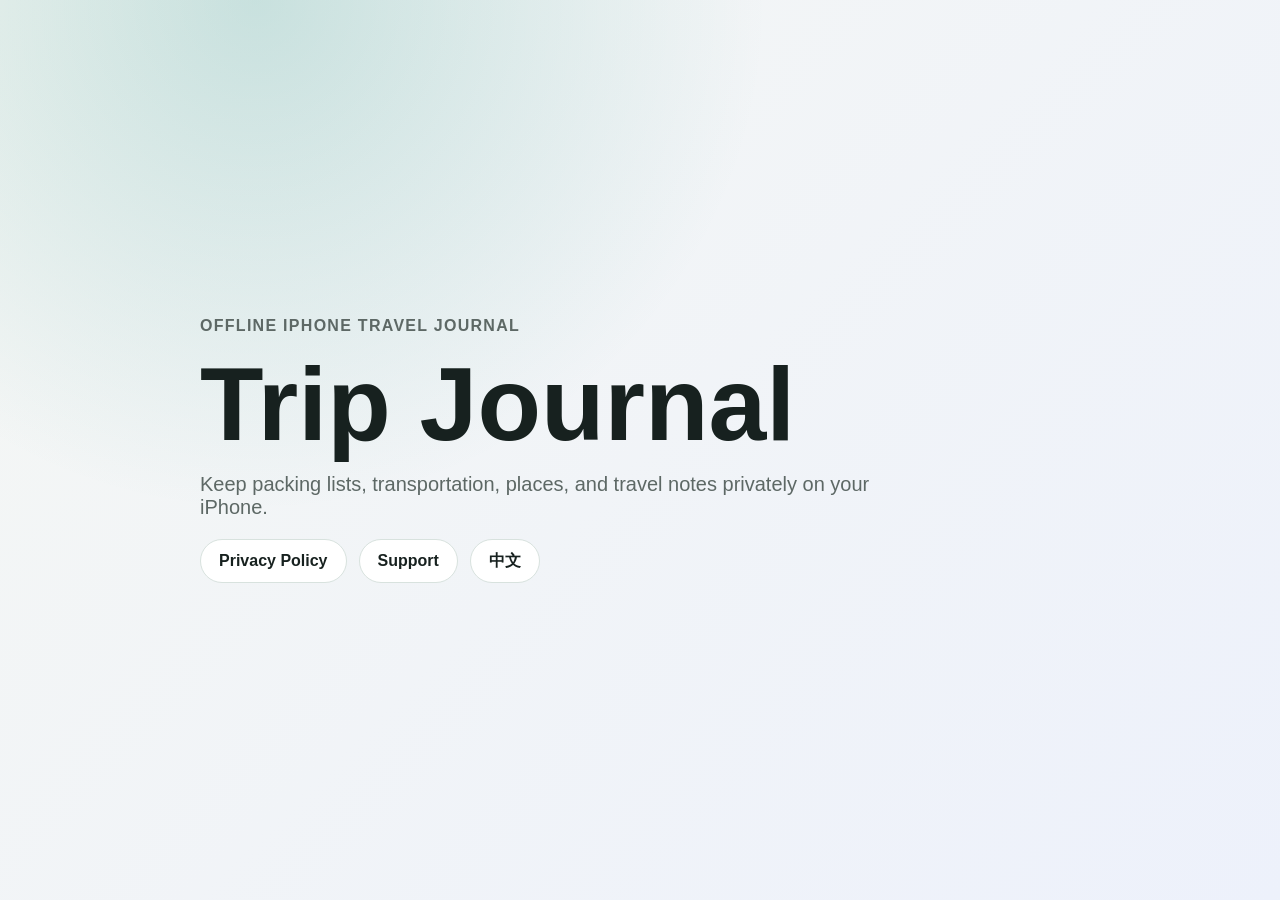
==== docs/index.html @ b6fc192e "Initial Trip Journal app" ====
<!doctype html>
<html lang="en">
<head>
  <meta charset="utf-8">
  <meta name="viewport" content="width=device-width, initial-scale=1">
  <title>Trip Journal</title>
  <link rel="stylesheet" href="assets/site.css">
</head>
<body>
  <main class="page">
    <section class="hero">
      <p class="eyebrow">Offline iPhone Travel Journal</p>
      <h1>Trip Journal</h1>
      <p>Keep packing lists, transportation, places, and travel notes privately on your iPhone.</p>
      <div class="links">
        <a href="privacy.html">Privacy Policy</a>
        <a href="support.html">Support</a>
        <a href="zh/">中文</a>
      </div>
    </section>
  </main>
</body>
</html>
---- docs/assets/site.css ----
:root {
  color-scheme: light dark;
  --bg: #f5f7f4;
  --fg: #17211f;
  --muted: #5d6865;
  --panel: #ffffff;
  --line: #d8e2de;
  --accent: #007f76;
}

@media (prefers-color-scheme: dark) {
  :root {
    --bg: #101413;
    --fg: #eef7f4;
    --muted: #a8b5b1;
    --panel: #1a2220;
    --line: #30413d;
    --accent: #45d4c7;
  }
}

* {
  box-sizing: border-box;
}

body {
  margin: 0;
  min-height: 100vh;
  font-family: -apple-system, BlinkMacSystemFont, "Segoe UI", sans-serif;
  background:
    radial-gradient(circle at 20% 0%, rgba(0, 127, 118, 0.18), transparent 32rem),
    linear-gradient(135deg, var(--bg), #edf1fb);
  color: var(--fg);
}

a {
  color: var(--accent);
}

.page {
  width: min(920px, 100%);
  margin: 0 auto;
  padding: 48px 20px;
}

.hero {
  min-height: calc(100vh - 96px);
  display: flex;
  flex-direction: column;
  justify-content: center;
  gap: 20px;
}

.eyebrow {
  margin: 0;
  color: var(--muted);
  font-weight: 700;
  letter-spacing: 0.08em;
  text-transform: uppercase;
}

h1 {
  margin: 0;
  font-size: clamp(3rem, 10vw, 6.5rem);
  line-height: 0.95;
}

h2 {
  margin-top: 32px;
}

.hero p:not(.eyebrow) {
  max-width: 680px;
  margin: 0;
  font-size: 1.25rem;
  color: var(--muted);
}

.links {
  display: flex;
  flex-wrap: wrap;
  gap: 12px;
}

.links a,
.button {
  display: inline-flex;
  align-items: center;
  justify-content: center;
  min-height: 44px;
  padding: 0 18px;
  border: 1px solid var(--line);
  border-radius: 999px;
  background: var(--panel);
  color: var(--fg);
  text-decoration: none;
  font-weight: 700;
}

.content {
  max-width: 740px;
  padding: 28px;
  border: 1px solid var(--line);
  border-radius: 18px;
  background: color-mix(in srgb, var(--panel) 92%, transparent);
}

.content h1 {
  font-size: clamp(2.4rem, 8vw, 4.5rem);
}

.content p {
  color: var(--muted);
  line-height: 1.7;
}

.back {
  display: inline-block;
  margin-bottom: 24px;
  text-decoration: none;
  font-weight: 700;
}
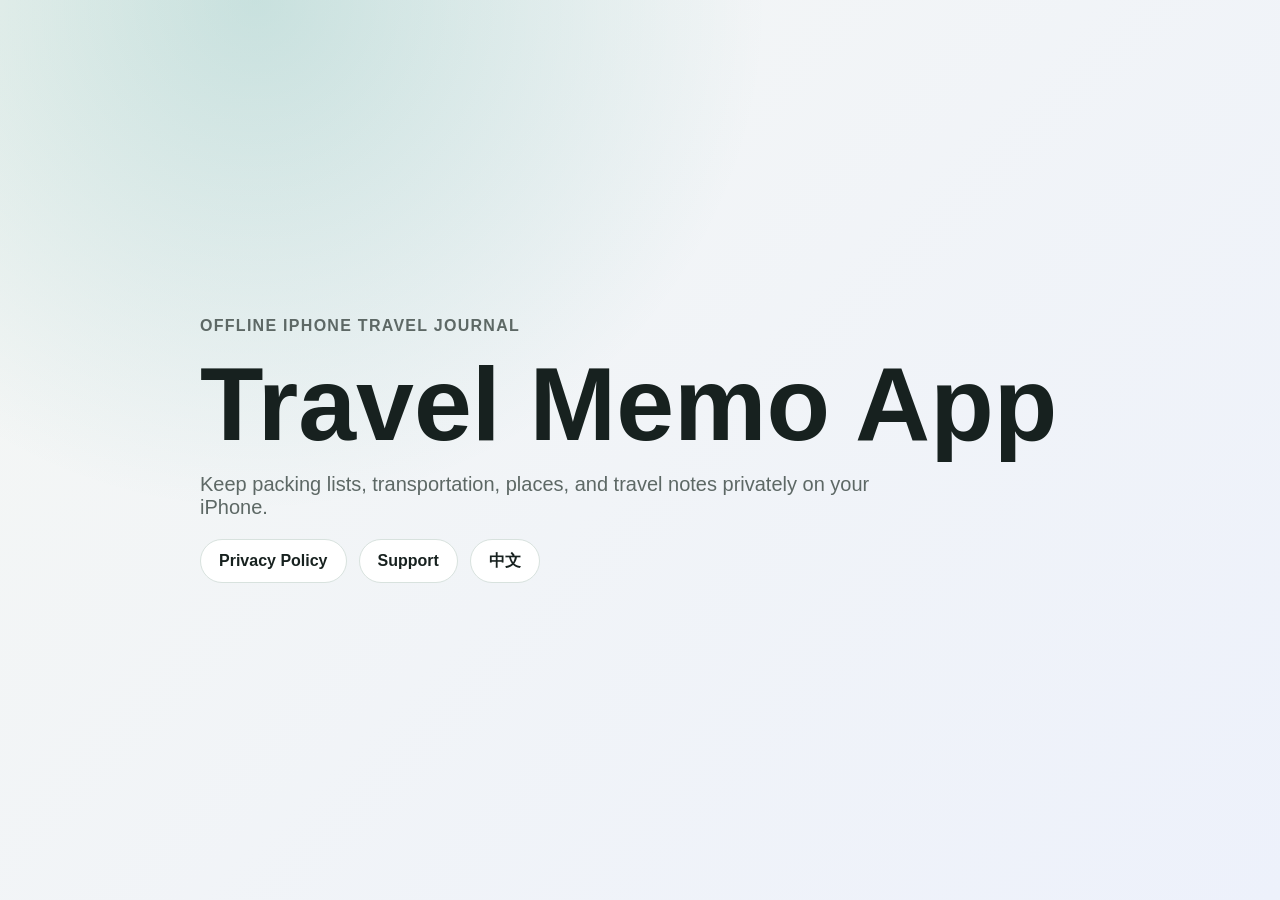
==== commit 7f685a92: "Align app display name with App Store listing" ====
--- a/docs/index.html
+++ b/docs/index.html
@@ -3,14 +3,14 @@
 <head>
   <meta charset="utf-8">
   <meta name="viewport" content="width=device-width, initial-scale=1">
-  <title>Trip Journal</title>
+  <title>Travel Memo App</title>
   <link rel="stylesheet" href="assets/site.css">
 </head>
 <body>
   <main class="page">
     <section class="hero">
       <p class="eyebrow">Offline iPhone Travel Journal</p>
-      <h1>Trip Journal</h1>
+      <h1>Travel Memo App</h1>
       <p>Keep packing lists, transportation, places, and travel notes privately on your iPhone.</p>
       <div class="links">
         <a href="privacy.html">Privacy Policy</a>
@@ -21,4 +21,3 @@
   </main>
 </body>
 </html>
-
